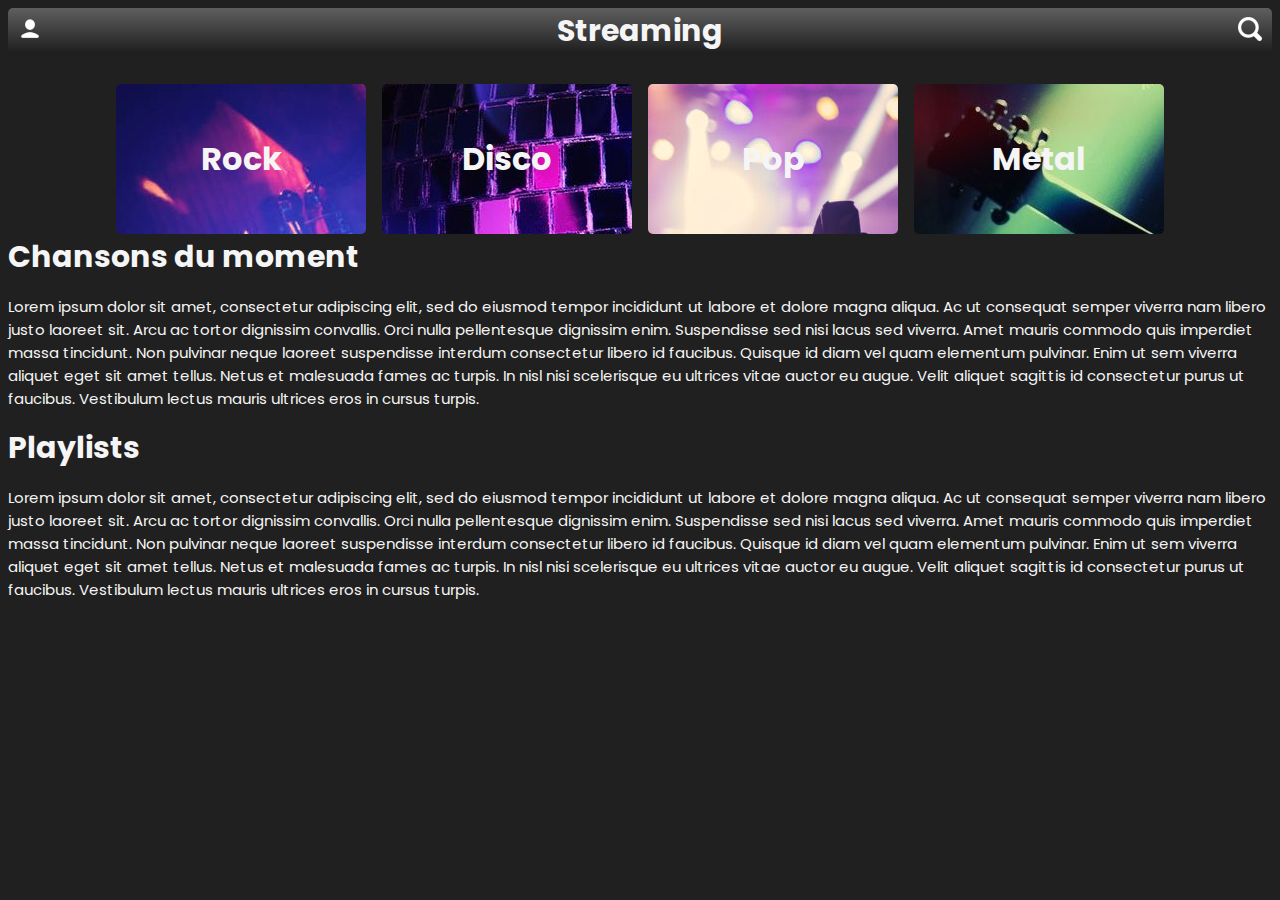
==== explore.html @ 1f6a50e3 "ajout images et nouveaux fichiers et animations" ====
<!DOCTYPE html>
<html lang="en">
<head>
    <meta charset="UTF-8">
    <meta http-equiv="X-UA-Compatible" content="IE=edge">
    <meta name="viewport" content="width=device-width, initial-scale=1.0">
    <link rel="stylesheet" href="explore.css">
    <link rel="stylesheet" href="navbar.css">
    <title>Streaming</title>
</head>
<body>
    <div class="main-grid">
        <div class="item1"><a href="profile.html"><img src="images/user.png" height=24px></a></div>
        <div class="item2"><a href="index.html"  class = "title",>Streaming</a></div>
        <div class="item3"><a href="explore.html"><img src="images/search-white1.png" height=24px> </a></div>
    </div> 
    
    <div class="genre-grid">
        
        <div class="genre-card" 
        style="background-image:url(images/rock2.jpg)"><a href="">Rock</a></div>
        <div class="genre-card"
        style="background-image:url(images/Disco.jpg)"><a href="">Disco</a></div>
        <div class="genre-card"
        style="background-image:url(images/Pop.jpg)"><a href="">Pop</a></div>
        <div class="genre-card"
        style="background-image:url(images/guitarhero\ \(2\).jpg)"><a href="">Metal</a></div>
    </div>
    <div>Chansons du moment</div>
    <div><p>
        Lorem ipsum dolor sit amet, consectetur adipiscing elit,
        sed do eiusmod tempor incididunt ut labore et dolore magna aliqua.
        Ac ut consequat semper viverra nam libero justo laoreet sit. 
        Arcu ac tortor dignissim convallis. Orci nulla pellentesque dignissim enim. 
        Suspendisse sed nisi lacus sed viverra. 
        Amet mauris commodo quis imperdiet massa tincidunt. 
        Non pulvinar neque laoreet suspendisse interdum consectetur libero id faucibus. 
        Quisque id diam vel quam elementum pulvinar. 
        Enim ut sem viverra aliquet eget sit amet tellus. 
        Netus et malesuada fames ac turpis. 
        In nisl nisi scelerisque eu ultrices vitae auctor eu augue. 
        Velit aliquet sagittis id consectetur purus ut faucibus. 
        Vestibulum lectus mauris ultrices eros in cursus turpis. </p></div>
    <div>Playlists</div>
    <div><p>
        Lorem ipsum dolor sit amet, consectetur adipiscing elit,
        sed do eiusmod tempor incididunt ut labore et dolore magna aliqua.
        Ac ut consequat semper viverra nam libero justo laoreet sit. 
        Arcu ac tortor dignissim convallis. Orci nulla pellentesque dignissim enim. 
        Suspendisse sed nisi lacus sed viverra. 
        Amet mauris commodo quis imperdiet massa tincidunt. 
        Non pulvinar neque laoreet suspendisse interdum consectetur libero id faucibus. 
        Quisque id diam vel quam elementum pulvinar. 
        Enim ut sem viverra aliquet eget sit amet tellus. 
        Netus et malesuada fames ac turpis. 
        In nisl nisi scelerisque eu ultrices vitae auctor eu augue. 
        Velit aliquet sagittis id consectetur purus ut faucibus. 
        Vestibulum lectus mauris ultrices eros in cursus turpis. </p></div>
</body>
</html>
---- explore.css ----
@import url("https://fonts.googleapis.com/css2?family=Poppins:ital,wght@0,100;0,200;0,300;0,400;0,500;0,600;0,700;0,800;0,900;1,100;1,200;1,300;1,400;1,500;1,600;1,700;1,800;1,900&display=swap");
body{
    background: #202020;
    color:whitesmoke; 
    font: bold 30px Poppins, sans-serif;
}
.genre-grid{
    display: grid;
    gap: 1rem;
    grid-template-columns: repeat(auto-fit, minmax(200px,250px));
    grid-auto-rows: 150px;
    padding-top: 30px;
    justify-content: center;
}
.genre-card{
    display: flex;
    flex-direction: column;
    justify-content: center;
    font-size: 2rem;
    color:whitesmoke;
    height: 100%;
    width: 100%;
    border-radius: 5px;
    transition : all 200ms;
    overflow: hidden;
    text-align: center;
}
.genre-card:hover{
    color:whitesmoke;
    box-shadow: rgba(2,8,20,0.1) 0px 0.35em 1.175em, rgba(2,8,20,0.08) 0px 0.175em 0.5em;
    transform: translateY(-3px) scale(1.1);
}
a{
    color:whitesmoke;
    text-decoration: none;    
}
---- navbar.css ----
@import url("https://fonts.googleapis.com/css2?family=Poppins:ital,wght@0,100;0,200;0,300;0,400;0,500;0,600;0,700;0,800;0,900;1,100;1,200;1,300;1,400;1,500;1,600;1,700;1,800;1,900&display=swap");
body{
    background: #202020;
    color:whitesmoke; 
    font: bold 30px Poppins, sans-serif;
}
p{
    font: 15px Poppins;
}
.title{
    color:whitesmoke; 
    font: bold 30px Poppins, sans-serif;
    grid-row-start:1;
    grid-row-end:2;
    text-align: left;
    text-decoration: none;
}
.main-grid{
    display: grid;
    grid-template-columns: 40px auto 40px;
    overflow: hidden;
    border-radius: 5px;
    align-items: center;
    background: linear-gradient(180deg, #5f5f5f, #3e3e3e, rgba(29,29,29,1))
    
}
.main-grid a:hover {
    font: bold 30px Poppins, sans-serif;
    grid-row-start:1;
    grid-row-end:2;
    text-align: center;
    background: linear-gradient(135deg, rgba(255, 56, 180, 1), rgba(211, 5, 5, 1));
    -webkit-background-clip: text;
    color: transparent;
}
.main-grid img:hover{
    transition : all 200ms;
    box-shadow: rgba(2,8,20,0.1) 0px 0.35em 1.175em, rgba(2,8,20,0.08) 0px 0.175em 0.5em;
    transform: scale(1.1);
}
.item1{
    grid-column-start: 1;
    grid-column-end: 2;
    text-align: left;
    padding-left: 25%;
}
.item2{
    grid-column-start: 2;
    grid-column-end: 3;
    text-align: center;
}
.item3{
    grid-column-start: 3;
    text-align: right;
    padding-right: 25%;
}

body::-webkit-scrollbar{
    width: 0.5rem;
}
body::-webkit-scrollbar-track{
    background: #1e1e24;
}
body::-webkit-scrollbar-thumb{
    background: #6649b8;
}

.navbar-menu{
    list-style: none;
    padding: 0;
    margin: 0;
    display: flex;
    flex-direction: column;
    align-items: center;
    height: 100%;
}
.nav-item{
    width: 100%;
}
.nav-item:last-child{
    margin-top: auto;
}
.navbar:hover{
    width: 16rem;
}
.navbar:hover .linktext{
    display: block;
}
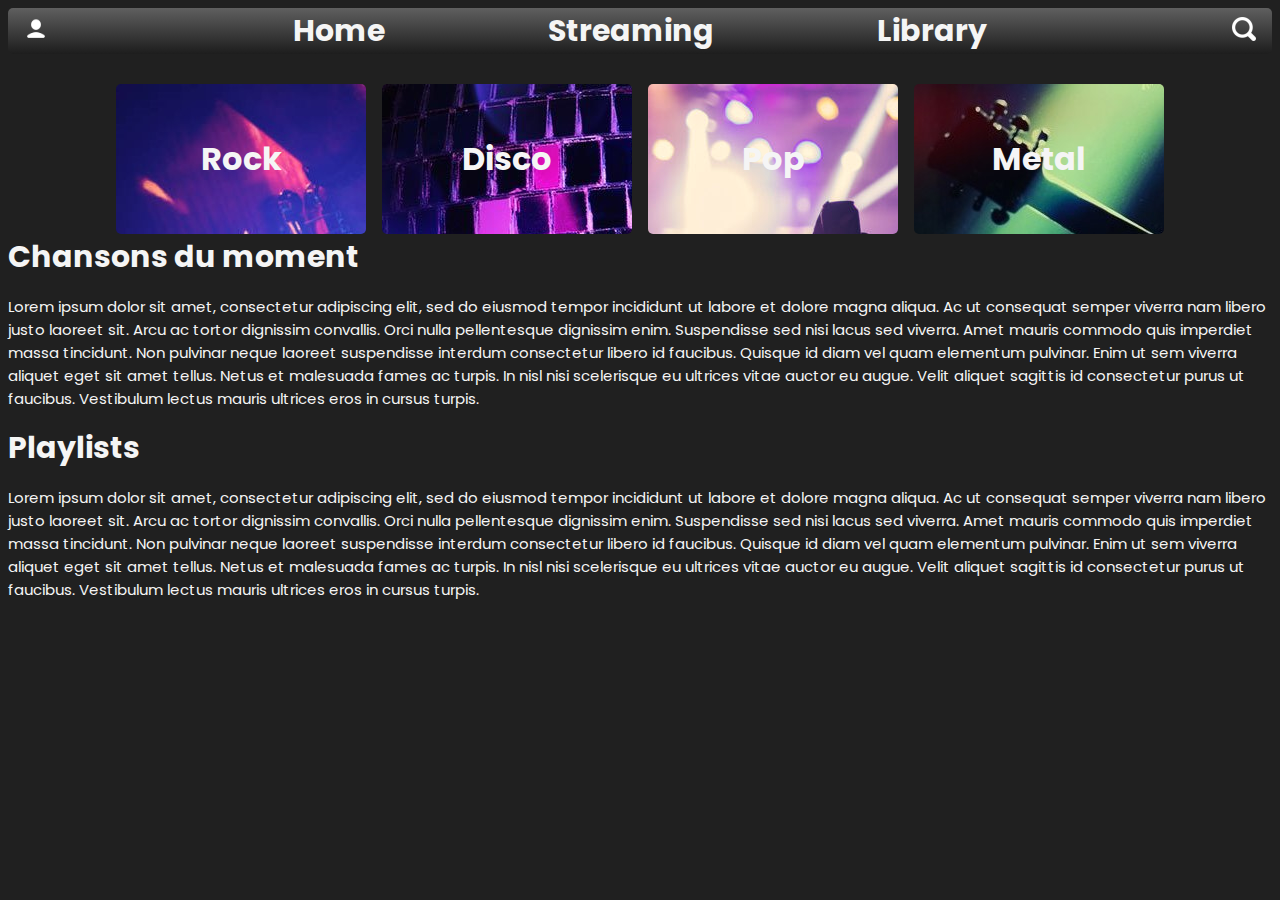
==== commit 1e57bfec: "chagement navbar" ====
--- a/explore.html
+++ b/explore.html
@@ -10,9 +10,11 @@
 </head>
 <body>
     <div class="main-grid">
-        <div class="item1"><a href="profile.html"><img src="images/user.png" height=24px></a></div>
-        <div class="item2"><a href="index.html"  class = "title",>Streaming</a></div>
-        <div class="item3"><a href="explore.html"><img src="images/search-white1.png" height=24px> </a></div>
+        <div class="item-left"><a href="profile.html"><img src="images/user.png" height=24px></a></div>
+        <div class="item"><a class = "title", href="explore.html">Home</a></div>
+        <div class="item"><a class = "title", href="index.html">Streaming</a></div>
+        <div class="item"><a class = "title", href="profile.html">Library</a></div>
+        <div class="item-right"><a href="explore.html"><img src="images/search-white1.png" height=24px> </a></div>
     </div> 
     
     <div class="genre-grid">
--- a/navbar.css
+++ b/navbar.css
@@ -17,17 +17,14 @@
 }
 .main-grid{
     display: grid;
-    grid-template-columns: 40px auto 40px;
-    overflow: hidden;
+    grid-template-columns: repeat(5,auto);
+    overflow: hidden; 
     border-radius: 5px;
-    align-items: center;
+    align-items:flex-start;
     background: linear-gradient(180deg, #5f5f5f, #3e3e3e, rgba(29,29,29,1))
     
 }
-.main-grid a:hover {
-    font: bold 30px Poppins, sans-serif;
-    grid-row-start:1;
-    grid-row-end:2;
+.item a:hover {
     text-align: center;
     background: linear-gradient(135deg, rgba(255, 56, 180, 1), rgba(211, 5, 5, 1));
     -webkit-background-clip: text;
@@ -38,23 +35,18 @@
     box-shadow: rgba(2,8,20,0.1) 0px 0.35em 1.175em, rgba(2,8,20,0.08) 0px 0.175em 0.5em;
     transform: scale(1.1);
 }
-.item1{
-    grid-column-start: 1;
-    grid-column-end: 2;
-    text-align: left;
-    padding-left: 25%;
-}
-.item2{
-    grid-column-start: 2;
-    grid-column-end: 3;
+.item{
+    gap:5px;
     text-align: center;
 }
-.item3{
-    grid-column-start: 3;
+.item-left{
+    padding-left:1rem;
+    text-align: left;
+}
+.item-right{
+    padding-right: 1rem;
     text-align: right;
-    padding-right: 25%;
 }
-
 body::-webkit-scrollbar{
     width: 0.5rem;
 }
@@ -85,4 +77,10 @@
 }
 .navbar:hover .linktext{
     display: block;
+}
+
+.content{
+    background-color: #3f3f3f;
+    margin-left: 4rem;
+    margin-right: 4rem;
 }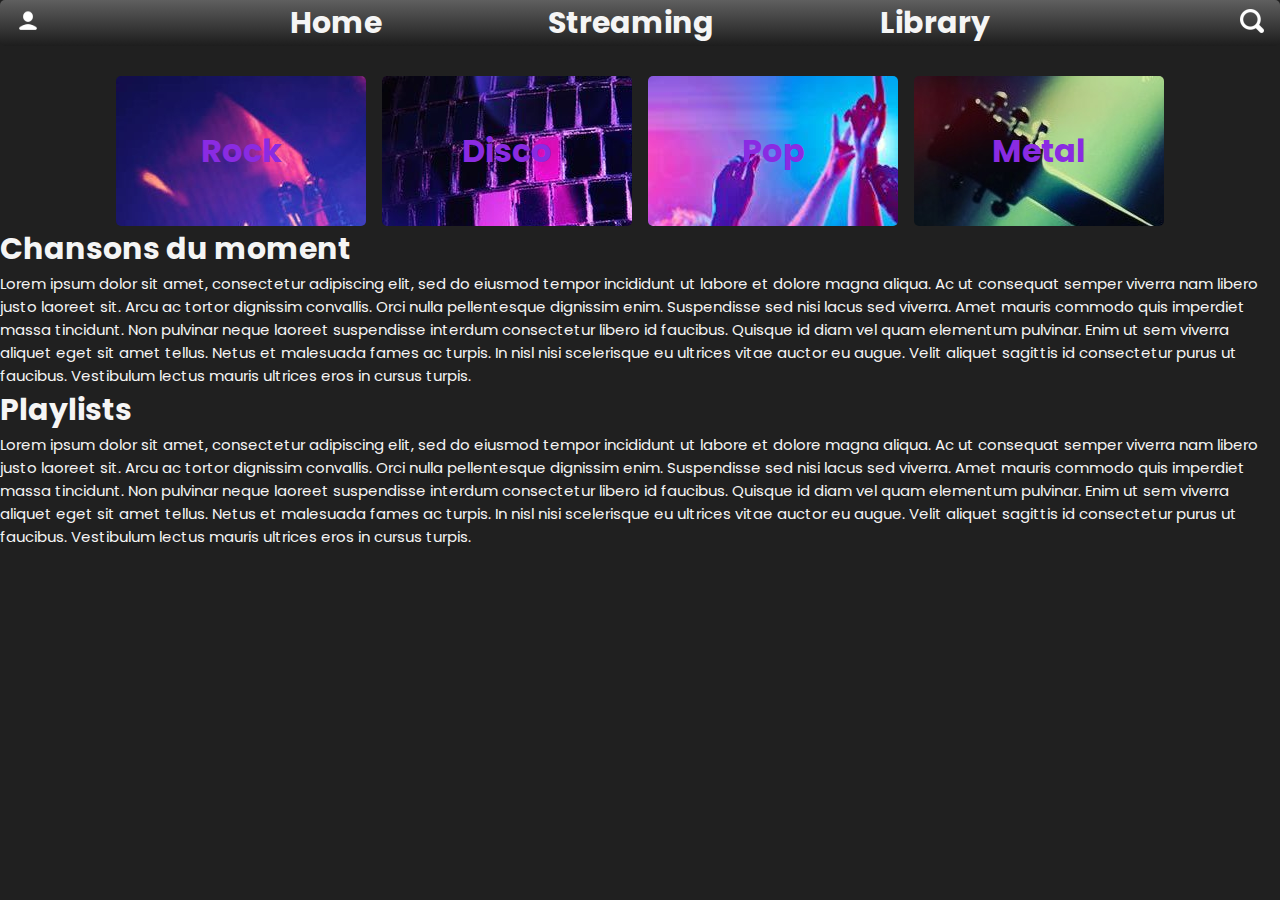
==== commit 85076eba: "nouvelles pages" ====
--- a/explore.html
+++ b/explore.html
@@ -10,11 +10,11 @@
 </head>
 <body>
     <div class="main-grid">
-        <div class="item-left"><a href="profile.html"><img src="images/user.png" height=24px></a></div>
+        <div class="item"><a href="profile.html"><img src="images/user.png" height=24px></a></div>
         <div class="item"><a class = "title", href="explore.html">Home</a></div>
         <div class="item"><a class = "title", href="index.html">Streaming</a></div>
         <div class="item"><a class = "title", href="profile.html">Library</a></div>
-        <div class="item-right"><a href="explore.html"><img src="images/search-white1.png" height=24px> </a></div>
+        <div class="item"><a href="explore.html"><img src="images/search-white1.png" height=24px> </a></div>
     </div> 
     
     <div class="genre-grid">
@@ -24,7 +24,7 @@
         <div class="genre-card"
         style="background-image:url(images/Disco.jpg)"><a href="">Disco</a></div>
         <div class="genre-card"
-        style="background-image:url(images/Pop.jpg)"><a href="">Pop</a></div>
+        style="background-image:url(images/Pop.jfif)"><a href="">Pop</a></div>
         <div class="genre-card"
         style="background-image:url(images/guitarhero\ \(2\).jpg)"><a href="">Metal</a></div>
     </div>
--- a/explore.css
+++ b/explore.css
@@ -17,20 +17,35 @@
     flex-direction: column;
     justify-content: center;
     font-size: 2rem;
-    color:whitesmoke;
+    
     height: 100%;
     width: 100%;
     border-radius: 5px;
     transition : all 200ms;
     overflow: hidden;
-    text-align: center;
+    text-align: center; 
+      
 }
+.genre-card > a{
+    color:blueviolet;
+}
+.genre-card img{
+    filter:grayscale(100%)
+}
+
 .genre-card:hover{
-    color:whitesmoke;
     box-shadow: rgba(2,8,20,0.1) 0px 0.35em 1.175em, rgba(2,8,20,0.08) 0px 0.175em 0.5em;
-    transform: translateY(-3px) scale(1.1);
+    transform: translateY(-3px) scale(1.05);
+    filter: grayscale(0%);
+    
 }
+.genre-card:hover > a{
+    color: whitesmoke;
+    transition : all 200ms;
+}
+
+
 a{
-    color:whitesmoke;
+    color: whitesmoke;
     text-decoration: none;    
 }
--- a/navbar.css
+++ b/navbar.css
@@ -1,5 +1,11 @@
 @import url("https://fonts.googleapis.com/css2?family=Poppins:ital,wght@0,100;0,200;0,300;0,400;0,500;0,600;0,700;0,800;0,900;1,100;1,200;1,300;1,400;1,500;1,600;1,700;1,800;1,900&display=swap");
-body{
+
+* {
+    padding: 0;
+    margin: 0;
+    box-sizing: border-box;
+  }
+  body{
     background: #202020;
     color:whitesmoke; 
     font: bold 30px Poppins, sans-serif;
@@ -26,7 +32,7 @@
 }
 .item a:hover {
     text-align: center;
-    background: linear-gradient(135deg, rgba(255, 56, 180, 1), rgba(211, 5, 5, 1));
+    background: linear-gradient(135deg, rgba(255, 56, 180, 1), rgb(163, 5, 211));
     -webkit-background-clip: text;
     color: transparent;
 }
@@ -39,22 +45,13 @@
     gap:5px;
     text-align: center;
 }
-.item-left{
+.item:first-child{
     padding-left:1rem;
     text-align: left;
 }
-.item-right{
+.item:last-child{
     padding-right: 1rem;
     text-align: right;
-}
-body::-webkit-scrollbar{
-    width: 0.5rem;
-}
-body::-webkit-scrollbar-track{
-    background: #1e1e24;
-}
-body::-webkit-scrollbar-thumb{
-    background: #6649b8;
 }
 
 .navbar-menu{
@@ -83,4 +80,14 @@
     background-color: #3f3f3f;
     margin-left: 4rem;
     margin-right: 4rem;
+}
+/* Scrollbar */
+body::-webkit-scrollbar{
+    width: 0.5rem;
+}
+body::-webkit-scrollbar-track{
+    background: #1e1e24;
+}
+body::-webkit-scrollbar-thumb{
+    background: #6649b8;
 }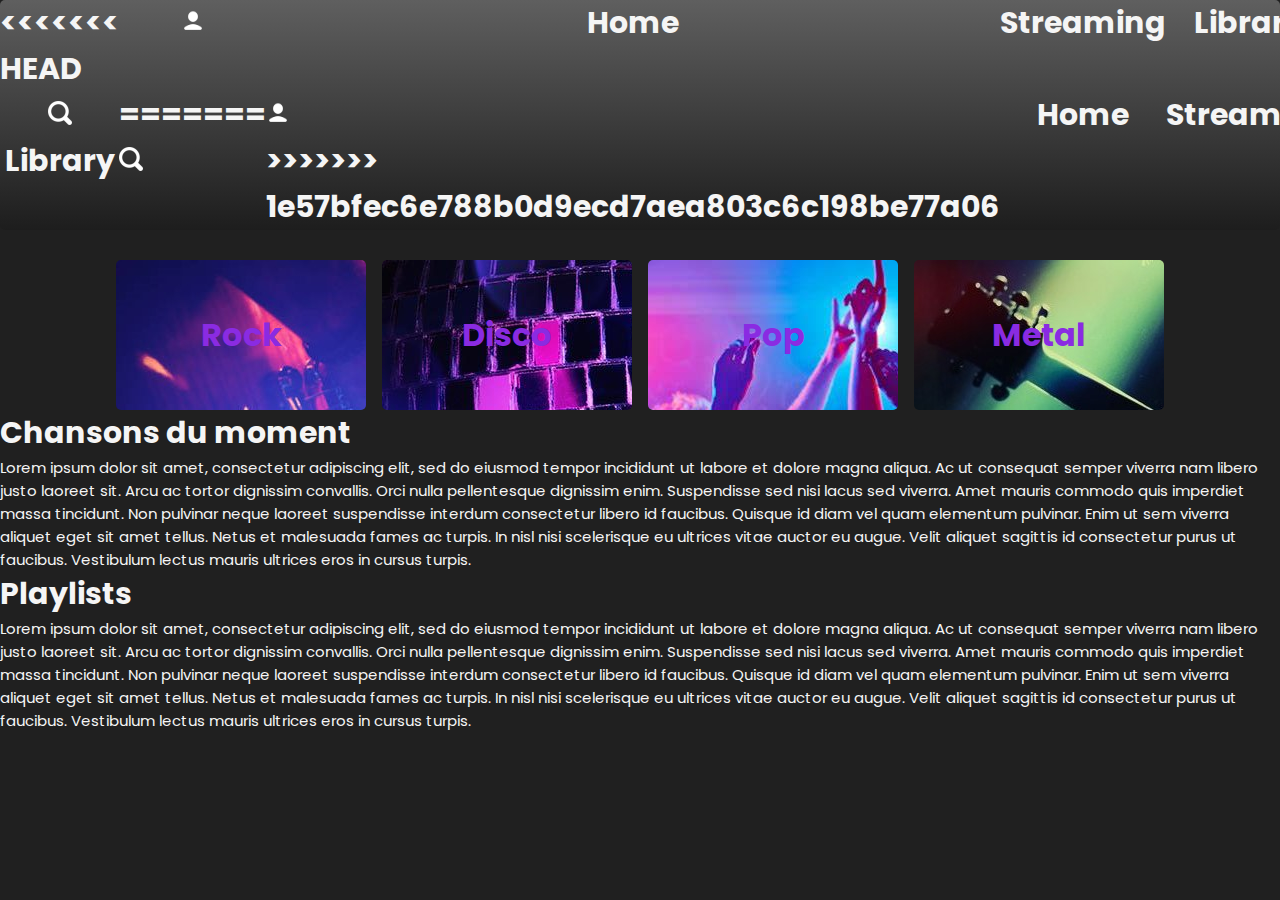
==== commit 70dfd7b6: "erge branch 'main' of git.dti.crosemont.quebec:abaudouinvegas/stream" ====
--- a/explore.html
+++ b/explore.html
@@ -10,11 +10,19 @@
 </head>
 <body>
     <div class="main-grid">
+<<<<<<< HEAD
         <div class="item"><a href="profile.html"><img src="images/user.png" height=24px></a></div>
         <div class="item"><a class = "title", href="explore.html">Home</a></div>
         <div class="item"><a class = "title", href="index.html">Streaming</a></div>
         <div class="item"><a class = "title", href="profile.html">Library</a></div>
         <div class="item"><a href="explore.html"><img src="images/search-white1.png" height=24px> </a></div>
+=======
+        <div class="item-left"><a href="profile.html"><img src="images/user.png" height=24px></a></div>
+        <div class="item"><a class = "title", href="explore.html">Home</a></div>
+        <div class="item"><a class = "title", href="index.html">Streaming</a></div>
+        <div class="item"><a class = "title", href="profile.html">Library</a></div>
+        <div class="item-right"><a href="explore.html"><img src="images/search-white1.png" height=24px> </a></div>
+>>>>>>> 1e57bfec6e788b0d9ecd7aea803c6c198be77a06
     </div> 
     
     <div class="genre-grid">
--- a/navbar.css
+++ b/navbar.css
@@ -45,6 +45,7 @@
     gap:5px;
     text-align: center;
 }
+<<<<<<< HEAD
 .item:first-child{
     padding-left:1rem;
     text-align: left;
@@ -52,6 +53,24 @@
 .item:last-child{
     padding-right: 1rem;
     text-align: right;
+=======
+.item-left{
+    padding-left:1rem;
+    text-align: left;
+}
+.item-right{
+    padding-right: 1rem;
+    text-align: right;
+}
+body::-webkit-scrollbar{
+    width: 0.5rem;
+}
+body::-webkit-scrollbar-track{
+    background: #1e1e24;
+}
+body::-webkit-scrollbar-thumb{
+    background: #6649b8;
+>>>>>>> 1e57bfec6e788b0d9ecd7aea803c6c198be77a06
 }
 
 .navbar-menu{
@@ -80,6 +99,7 @@
     background-color: #3f3f3f;
     margin-left: 4rem;
     margin-right: 4rem;
+<<<<<<< HEAD
 }
 /* Scrollbar */
 body::-webkit-scrollbar{
@@ -90,4 +110,6 @@
 }
 body::-webkit-scrollbar-thumb{
     background: #6649b8;
+=======
+>>>>>>> 1e57bfec6e788b0d9ecd7aea803c6c198be77a06
 }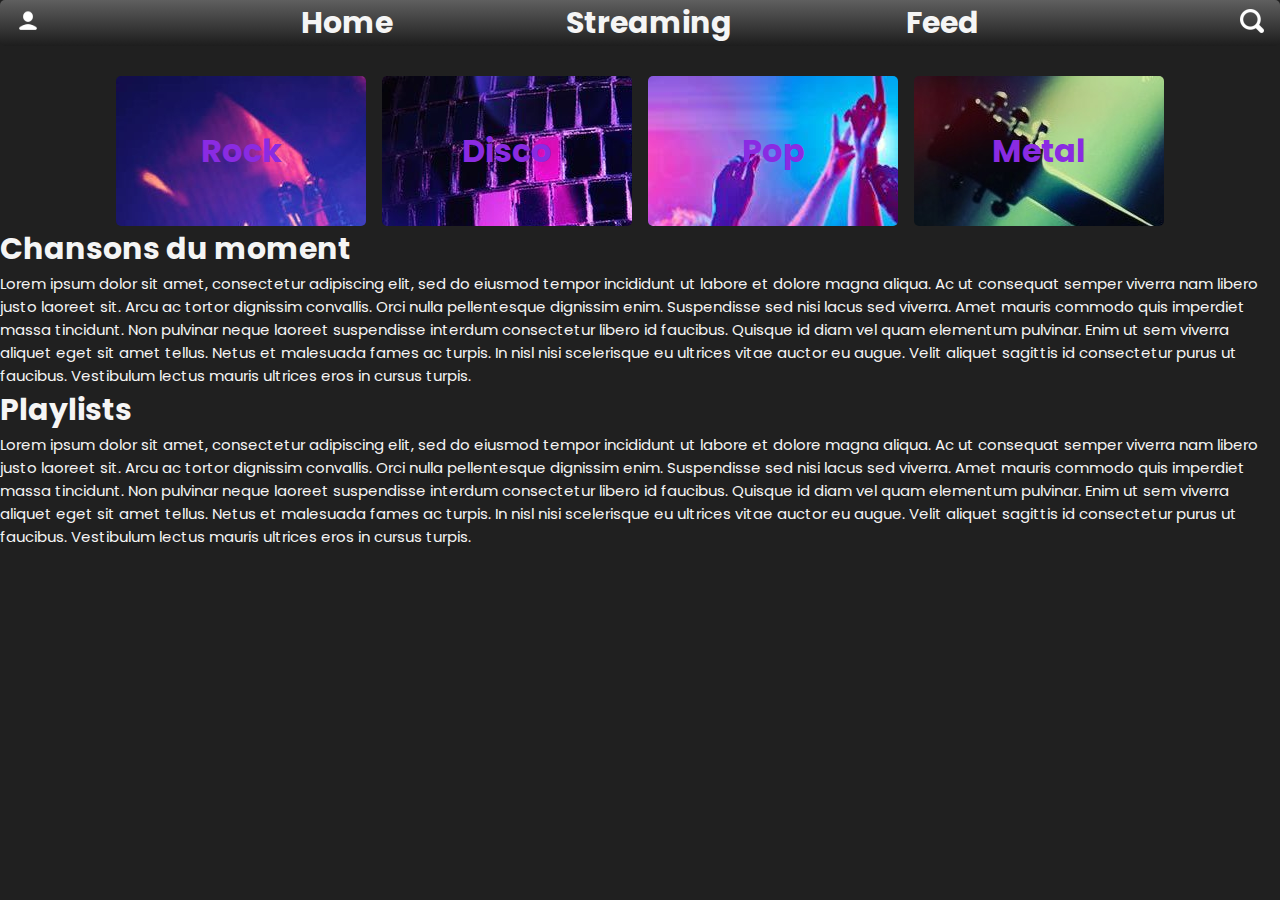
==== commit 4886670e: "commit" ====
--- a/explore.html
+++ b/explore.html
@@ -4,37 +4,30 @@
     <meta charset="UTF-8">
     <meta http-equiv="X-UA-Compatible" content="IE=edge">
     <meta name="viewport" content="width=device-width, initial-scale=1.0">
-    <link rel="stylesheet" href="explore.css">
-    <link rel="stylesheet" href="navbar.css">
+    <link rel="stylesheet" href="css/explore.css">
+    <link rel="stylesheet" href="css/navbar.css">
+    <link rel="stylesheet" href="css/style.css">
     <title>Streaming</title>
 </head>
 <body>
     <div class="main-grid">
-<<<<<<< HEAD
-        <div class="item"><a href="profile.html"><img src="images/user.png" height=24px></a></div>
-        <div class="item"><a class = "title", href="explore.html">Home</a></div>
-        <div class="item"><a class = "title", href="index.html">Streaming</a></div>
-        <div class="item"><a class = "title", href="profile.html">Library</a></div>
-        <div class="item"><a href="explore.html"><img src="images/search-white1.png" height=24px> </a></div>
-=======
         <div class="item-left"><a href="profile.html"><img src="images/user.png" height=24px></a></div>
         <div class="item"><a class = "title", href="explore.html">Home</a></div>
         <div class="item"><a class = "title", href="index.html">Streaming</a></div>
-        <div class="item"><a class = "title", href="profile.html">Library</a></div>
+        <div class="item"><a class = "title", href="profile.html">Feed</a></div>
         <div class="item-right"><a href="explore.html"><img src="images/search-white1.png" height=24px> </a></div>
->>>>>>> 1e57bfec6e788b0d9ecd7aea803c6c198be77a06
     </div> 
     
     <div class="genre-grid">
         
         <div class="genre-card" 
-        style="background-image:url(images/rock2.jpg)"><a href="">Rock</a></div>
+        style="background-image:url(images/rock2.jpg)"><a href="genre.html">Rock</a></div>
         <div class="genre-card"
-        style="background-image:url(images/Disco.jpg)"><a href="">Disco</a></div>
+        style="background-image:url(images/Disco.jpg)"><a href="genre.html">Disco</a></div>
         <div class="genre-card"
-        style="background-image:url(images/Pop.jfif)"><a href="">Pop</a></div>
+        style="background-image:url(images/Pop.jfif)"><a href="genre.html">Pop</a></div>
         <div class="genre-card"
-        style="background-image:url(images/guitarhero\ \(2\).jpg)"><a href="">Metal</a></div>
+        style="background-image:url(images/guitarhero\ \(2\).jpg)"><a href="genre.html">Metal</a></div>
     </div>
     <div>Chansons du moment</div>
     <div><p>
--- a/css/explore.css
+++ b/css/explore.css
@@ -0,0 +1,51 @@
+@import url("https://fonts.googleapis.com/css2?family=Poppins:ital,wght@0,100;0,200;0,300;0,400;0,500;0,600;0,700;0,800;0,900;1,100;1,200;1,300;1,400;1,500;1,600;1,700;1,800;1,900&display=swap");
+body{
+    background: #202020;
+    color:whitesmoke; 
+    font: bold 30px Poppins, sans-serif;
+}
+.genre-grid{
+    display: grid;
+    gap: 1rem;
+    grid-template-columns: repeat(auto-fit, minmax(200px,250px));
+    grid-auto-rows: 150px;
+    padding-top: 30px;
+    justify-content: center;
+}
+.genre-card{
+    display: flex;
+    flex-direction: column;
+    justify-content: center;
+    font-size: 2rem;
+    
+    height: 100%;
+    width: 100%;
+    border-radius: 5px;
+    transition : all 200ms;
+    overflow: hidden;
+    text-align: center; 
+      
+}
+.genre-card > a{
+    color:blueviolet;
+}
+.genre-card img{
+    filter:grayscale(100%)
+}
+
+.genre-card:hover{
+    box-shadow: rgba(2,8,20,0.1) 0px 0.35em 1.175em, rgba(2,8,20,0.08) 0px 0.175em 0.5em;
+    transform: translateY(-3px) scale(1.05);
+    filter: grayscale(0%);
+    
+}
+.genre-card:hover > a{
+    color: whitesmoke;
+    transition : all 200ms;
+}
+
+
+a{
+    color: whitesmoke;
+    text-decoration: none;    
+}
--- a/css/navbar.css
+++ b/css/navbar.css
@@ -0,0 +1,80 @@
+.main-grid{
+    display: grid;
+    grid-template-columns: repeat(5,auto);
+    overflow: hidden; 
+    border-radius: 5px;
+    align-items:flex-start;
+    background: linear-gradient(180deg, #5f5f5f, #3e3e3e, rgba(29,29,29,1))
+    
+}
+.item a:hover {
+    text-align: center;
+    background: linear-gradient(135deg, rgba(255, 56, 180, 1), rgb(163, 5, 211));
+    -webkit-background-clip: text;
+    color: transparent;
+}
+.main-grid img:hover{
+    transition : all 200ms;
+    box-shadow: rgba(2,8,20,0.1) 0px 0.35em 1.175em, rgba(2,8,20,0.08) 0px 0.175em 0.5em;
+    transform: scale(1.1);
+}
+.item{
+    gap:5px;
+    text-align: center;
+}
+.item-left{
+    padding-left:1rem;
+    text-align: left;
+}
+.item-right{
+    padding-right: 1rem;
+    text-align: right;
+}
+body::-webkit-scrollbar{
+    width: 0.5rem;
+}
+body::-webkit-scrollbar-track{
+    background: #1e1e24;
+}
+body::-webkit-scrollbar-thumb{
+    background: #6649b8;
+}
+
+
+.navbar-menu{
+    list-style: none;
+    padding: 0;
+    margin: 0;
+    display: flex;
+    flex-direction: column;
+    align-items: center;
+    height: 100%;
+}
+.nav-item{
+    width: 100%;
+}
+.nav-item:last-child{
+    margin-top: auto;
+}
+.navbar:hover{
+    width: 16rem;
+}
+.navbar:hover .linktext{
+    display: block;
+}
+
+.content{
+    background-color: #3f3f3f;
+    margin-left: 4rem;
+    margin-right: 4rem;
+}
+/* Scrollbar */
+body::-webkit-scrollbar{
+    width: 0.5rem;
+}
+body::-webkit-scrollbar-track{
+    background: #1e1e24;
+}
+body::-webkit-scrollbar-thumb{
+    background: #6649b8;
+}--- a/css/style.css
+++ b/css/style.css
@@ -0,0 +1,23 @@
+@import url("https://fonts.googleapis.com/css2?family=Poppins:ital,wght@0,100;0,200;0,300;0,400;0,500;0,600;0,700;0,800;0,900;1,100;1,200;1,300;1,400;1,500;1,600;1,700;1,800;1,900&display=swap");
+
+* {
+    padding: 0;
+    margin: 0;
+    box-sizing: border-box;
+  }
+  body{
+    background: #202020;
+    color:whitesmoke; 
+    font: bold 30px Poppins, sans-serif;
+}
+p{
+    font: 15px Poppins;
+}
+.title{
+    color:whitesmoke; 
+    font: bold 30px Poppins, sans-serif;
+    grid-row-start:1;
+    grid-row-end:2;
+    text-align: left;
+    text-decoration: none;
+}